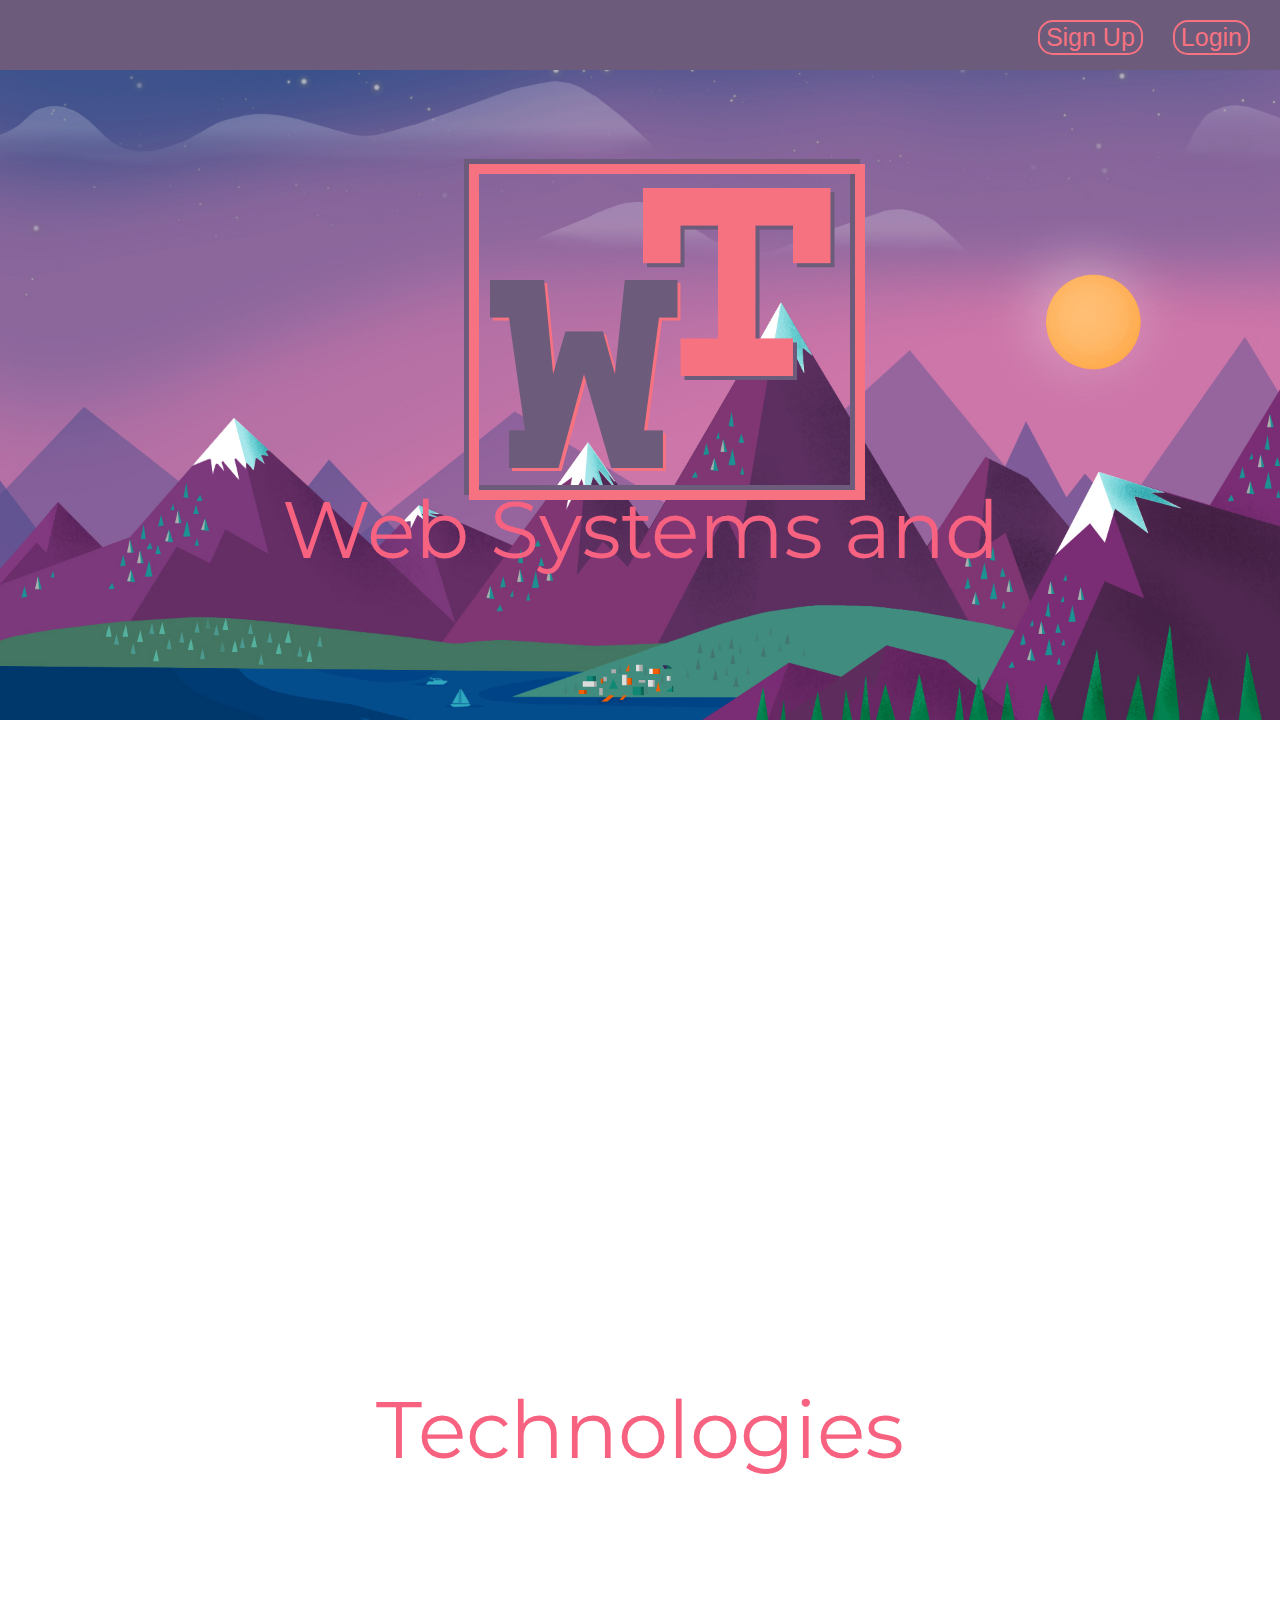
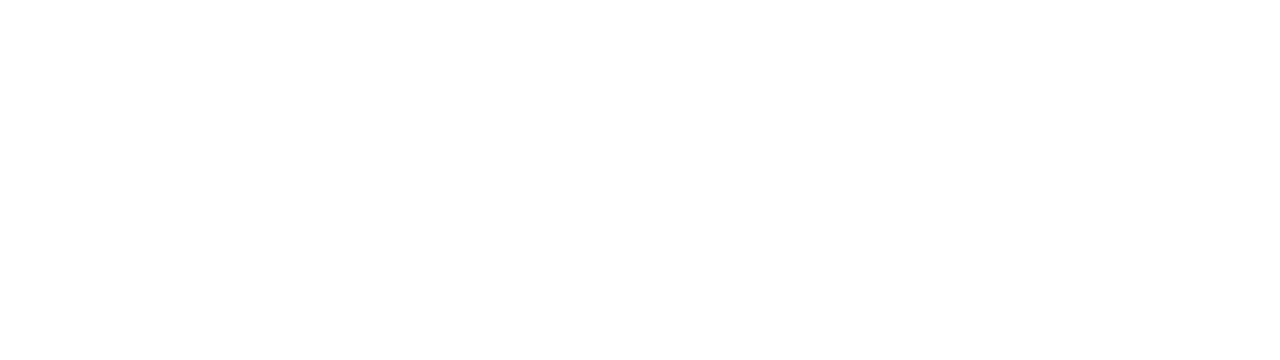
==== index.html @ d266eb8b "Welcome Page" ====
<!DOCTYPE HTML>

<html>
    
    <head>
        <Title>Webtech Finals</Title>
        <link rel="icon" type="image/png" href="Images/Icon2.png" style="width: 200px">
        <link rel="stylesheet" href="Css/main.css">
        <meta charset="utf-8">
        <meta name="viewport" content="width=device-width, initial-scale=1">
    </head>
    
    <body>
        
        <div class="navbar">
                <form action="login.html" method="get">
                <button class="button">Login</button>
                </form>
                <form action="signup.html" method="get">
                <button class="button">Sign Up</button>
                </form>
        </div>
        
        <div id="welcome">
            <img src="Images/logo.2.png" id="logo">
            <p>Web Systems and Technologies</p>
        </div>
        
    </body>
    
</html>
---- Css/main.css ----
@import url('https://fonts.googleapis.com/css?family=Montserrat');
#welcome p {
    font-size: 80px;
    font-family: "Montserrat";
    color: #F76280;
    text-align: center;
    line-height: 900px;
    
}
.navbar {
    display: inline-block;
    float: right;
    padding-right: 30px;
    padding-top: 10px;
    background-color: #6C5B7B;
    height: 60px;
    position: fixed;
    top: 0;
    left: 0;
    width: 100%;
    
}

.navbar form{
    float: right;
    display: inline-block;
    padding-right: 30px;
    padding-top: 10px;
    
}

#logo{
    display: block;
    position: absolute;
    left: 25%;
    top: 15%;
}


.button{
    border-radius: 15px;
    border: 2px solid #F67280;
    background: none;
    color: #F67280;
    font-size: 25px;
    cursor: pointer;
}

.button:hover{
    border-radius: 15px;
    border: 2px solid #C03C84;
    background: none;
    font-size: 25px;
    color: #C03C84;
    transition-duration: 0.3s;
}

body{
    overflow: hidden;
    background-image: url(../Images/BG3.jpg);
    background-repeat: no-repeat;
    background-attachment: fixed;
    background-size: 100%;
}
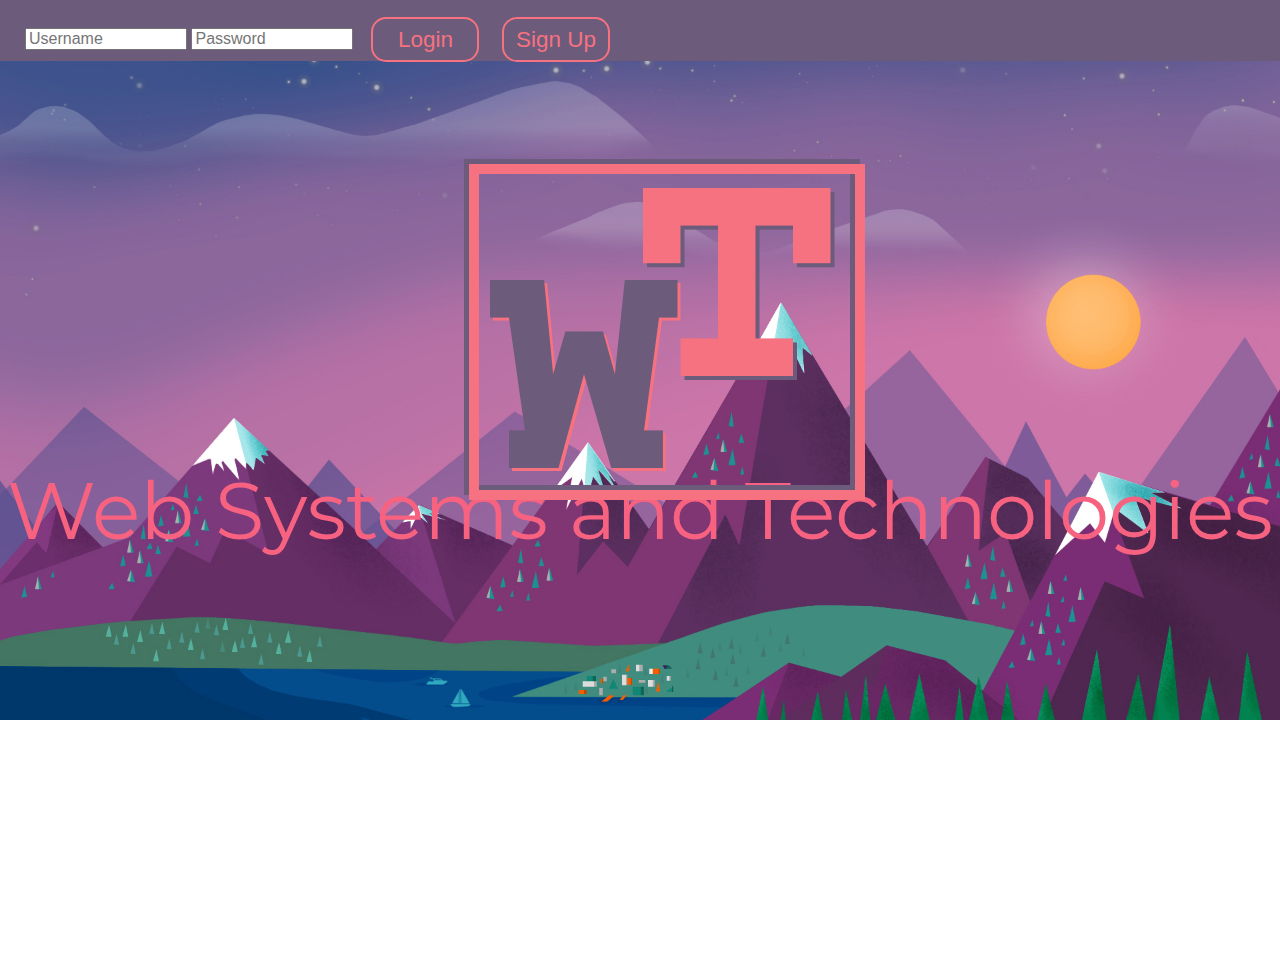
==== commit 3413f1cd: "added sign up modal template and other forms" ====
--- a/index.html
+++ b/index.html
@@ -6,19 +6,56 @@
         <Title>Webtech Finals</Title>
         <link rel="icon" type="image/png" href="Images/Icon2.png" style="width: 200px">
         <link rel="stylesheet" href="Css/main.css">
+        <script rel="text/javascript" src="script/signup.js"></script>
         <meta charset="utf-8">
         <meta name="viewport" content="width=device-width, initial-scale=1">
+        
+        <link rel="stylesheet" href="https://maxcdn.bootstrapcdn.com/bootstrap/4.1.0/css/bootstrap.min.css">
+        <script src="https://ajax.googleapis.com/ajax/libs/jquery/3.3.1/jquery.min.js"></script>
+        <script src="https://cdnjs.cloudflare.com/ajax/libs/popper.js/1.14.0/umd/popper.min.js"></script>
+        <script src="https://maxcdn.bootstrapcdn.com/bootstrap/4.1.0/js/bootstrap.min.js"></script>
     </head>
     
     <body>
         
         <div class="navbar">
-                <form action="login.html" method="get">
-                <button class="button">Login</button>
-                </form>
-                <form action="signup.html" method="get">
-                <button class="button">Sign Up</button>
-                </form>
+            <form  class="nav-login">
+                <div class="nav-login-input">
+                    <input type="text" name="uid" placeholder="Username">
+                    <input type="password" name="pwd" placeholder="Password">
+                </div>
+                <div class="nav-login-btn">
+                    <button class="button">Login</button>
+                    <button button type="button" class="button" data-toggle="modal" data-target="#myModal">Sign Up</button>
+                    
+                    <div class="modal fade" id="myModal">
+                        <div class="modal-dialog">
+                            <div class="modal-content">
+      
+                            <!-- Modal Header -->
+                            <div class="modal-header">
+                                <h4 class="modal-title">Sign Up!</h4>
+                                <button type="button" class="close" data-dismiss="modal">&times;</button>
+                            </div>
+        
+                            <!-- Modal body -->
+                            <div class="modal-body">
+                                <form>
+                                    
+                                </form>
+                            </div>
+        
+                            <!-- Modal footer -->
+                            <div class="modal-footer">
+                                <button type="button" class="btn btn-danger" data-dismiss="modal">Close</button>
+                            </div>
+        
+                            </div>
+                        </div>
+                    </div>
+                    
+                </div>
+            </form>
         </div>
         
         <div id="welcome">
--- a/Css/main.css
+++ b/Css/main.css
@@ -7,13 +7,13 @@
     line-height: 900px;
     
 }
+
 .navbar {
     display: inline-block;
     float: right;
-    padding-right: 30px;
-    padding-top: 10px;
+    padding: 0.4vh;
     background-color: #6C5B7B;
-    height: 60px;
+    height: 6.8vh;
     position: fixed;
     top: 0;
     left: 0;
@@ -21,6 +21,39 @@
     
 }
 
+.navbar .nav-login{
+    float: right;
+    display: inline-block;
+    padding-right: 3vh;
+}
+
+.nav-login-input{
+    float: left;
+    padding:  2.1vh 1vh;
+    
+}
+
+.nav-login-input input{
+    height: 2.5vh;
+    width: 18vh;
+}
+
+.nav-login-btn{
+    float: right;
+    display: inline-block;
+}
+
+.nav-login-btn button{
+    margin: 1vh;
+    
+    height: 5vh;
+    width: 12vh;
+    
+    font-size: 2.5vh;
+}
+
+
+/*
 .navbar form{
     float: right;
     display: inline-block;
@@ -28,6 +61,7 @@
     padding-top: 10px;
     
 }
+*/
 
 #logo{
     display: block;
@@ -61,4 +95,6 @@
     background-repeat: no-repeat;
     background-attachment: fixed;
     background-size: 100%;
+    
+    margin: 0;
 }
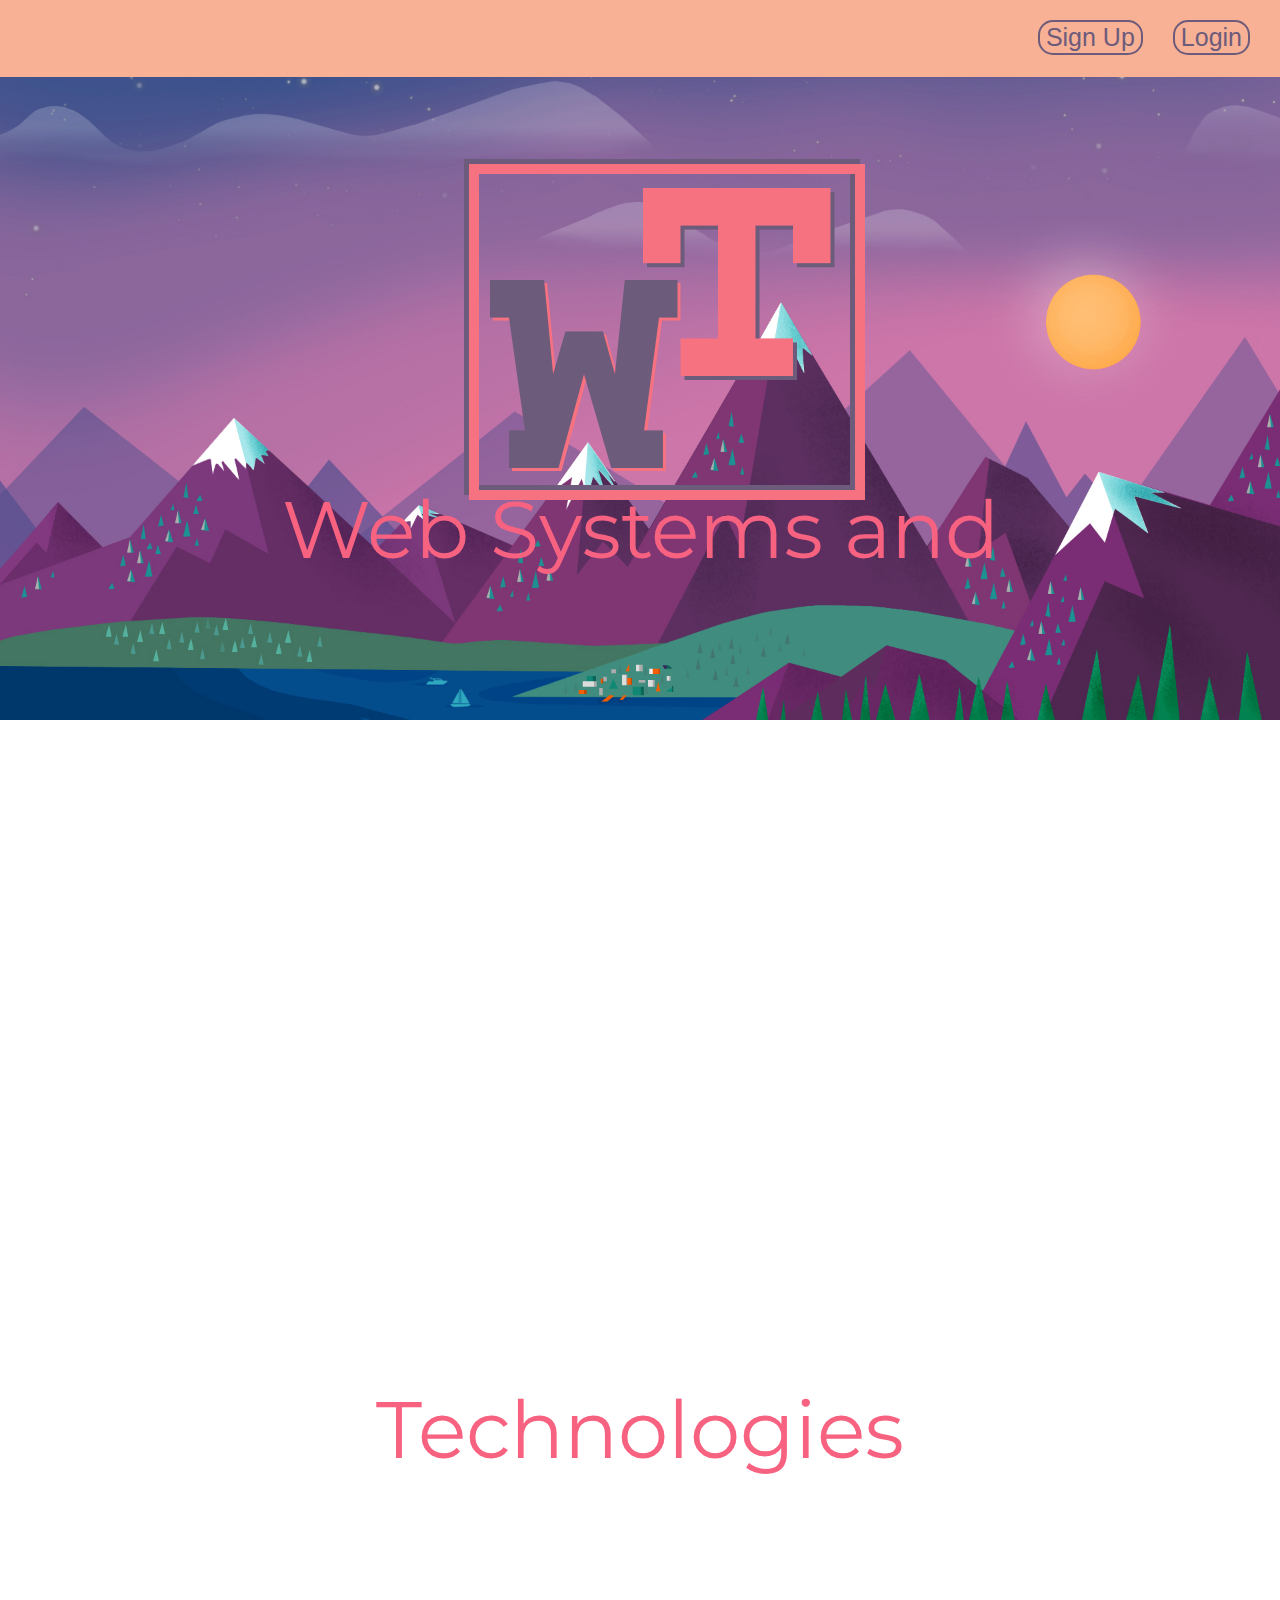
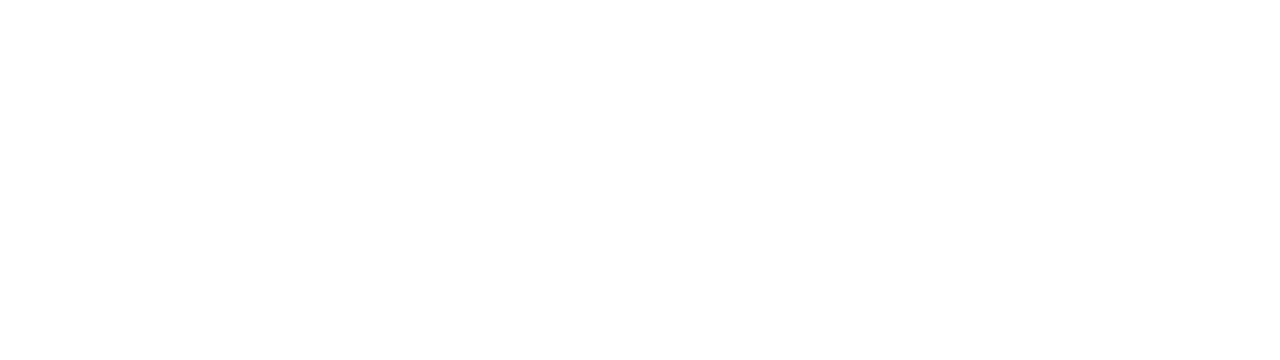
==== commit 05aebb2f: "Added content on login.html" ====
--- a/index.html
+++ b/index.html
@@ -6,56 +6,19 @@
         <Title>Webtech Finals</Title>
         <link rel="icon" type="image/png" href="Images/Icon2.png" style="width: 200px">
         <link rel="stylesheet" href="Css/main.css">
-        <script rel="text/javascript" src="script/signup.js"></script>
         <meta charset="utf-8">
         <meta name="viewport" content="width=device-width, initial-scale=1">
-        
-        <link rel="stylesheet" href="https://maxcdn.bootstrapcdn.com/bootstrap/4.1.0/css/bootstrap.min.css">
-        <script src="https://ajax.googleapis.com/ajax/libs/jquery/3.3.1/jquery.min.js"></script>
-        <script src="https://cdnjs.cloudflare.com/ajax/libs/popper.js/1.14.0/umd/popper.min.js"></script>
-        <script src="https://maxcdn.bootstrapcdn.com/bootstrap/4.1.0/js/bootstrap.min.js"></script>
     </head>
     
     <body>
         
         <div class="navbar">
-            <form  class="nav-login">
-                <div class="nav-login-input">
-                    <input type="text" name="uid" placeholder="Username">
-                    <input type="password" name="pwd" placeholder="Password">
-                </div>
-                <div class="nav-login-btn">
-                    <button class="button">Login</button>
-                    <button button type="button" class="button" data-toggle="modal" data-target="#myModal">Sign Up</button>
-                    
-                    <div class="modal fade" id="myModal">
-                        <div class="modal-dialog">
-                            <div class="modal-content">
-      
-                            <!-- Modal Header -->
-                            <div class="modal-header">
-                                <h4 class="modal-title">Sign Up!</h4>
-                                <button type="button" class="close" data-dismiss="modal">&times;</button>
-                            </div>
-        
-                            <!-- Modal body -->
-                            <div class="modal-body">
-                                <form>
-                                    
-                                </form>
-                            </div>
-        
-                            <!-- Modal footer -->
-                            <div class="modal-footer">
-                                <button type="button" class="btn btn-danger" data-dismiss="modal">Close</button>
-                            </div>
-        
-                            </div>
-                        </div>
-                    </div>
-                    
-                </div>
-            </form>
+                <form action="login.html" method="get">
+                <button class="button">Login</button>
+                </form>
+                <form action="signup.html" method="get">
+                <button class="button">Sign Up</button>
+                </form>
         </div>
         
         <div id="welcome">
@@ -63,6 +26,7 @@
             <p>Web Systems and Technologies</p>
         </div>
         
+        
     </body>
     
 </html>--- a/Css/main.css
+++ b/Css/main.css
@@ -7,13 +7,38 @@
     line-height: 900px;
     
 }
+#login {
+    border: 2px solid white;
+    border-radius: 15px;
+    background-color: rgba(108, 91, 123, 0.6);
+    opacity: 1;
+    width: 30%;
+    height: 50%;
+    left: 35%;
+    top: 15%;
+    position: absolute;
+    text-align: center;
+    padding-top: 15%;
+}
+
+#login input{
+    width: 50%;
+    font-size: 20px;
+}
+
+#home {
+    width: 7%;
+    cursor: pointer;
+}
 
 .navbar {
     display: inline-block;
     float: right;
-    padding: 0.4vh;
-    background-color: #6C5B7B;
-    height: 6.8vh;
+    padding-right: 30px;
+    padding-top: 10px;
+    background-color: #F8B195;
+    padding-bottom: 7px;
+    height: 60px;
     position: fixed;
     top: 0;
     left: 0;
@@ -21,39 +46,6 @@
     
 }
 
-.navbar .nav-login{
-    float: right;
-    display: inline-block;
-    padding-right: 3vh;
-}
-
-.nav-login-input{
-    float: left;
-    padding:  2.1vh 1vh;
-    
-}
-
-.nav-login-input input{
-    height: 2.5vh;
-    width: 18vh;
-}
-
-.nav-login-btn{
-    float: right;
-    display: inline-block;
-}
-
-.nav-login-btn button{
-    margin: 1vh;
-    
-    height: 5vh;
-    width: 12vh;
-    
-    font-size: 2.5vh;
-}
-
-
-/*
 .navbar form{
     float: right;
     display: inline-block;
@@ -61,7 +53,6 @@
     padding-top: 10px;
     
 }
-*/
 
 #logo{
     display: block;
@@ -73,9 +64,9 @@
 
 .button{
     border-radius: 15px;
-    border: 2px solid #F67280;
+    border: 2px solid #6C5B7B;
     background: none;
-    color: #F67280;
+    color: #6C5B7B;
     font-size: 25px;
     cursor: pointer;
 }
@@ -95,6 +86,4 @@
     background-repeat: no-repeat;
     background-attachment: fixed;
     background-size: 100%;
-    
-    margin: 0;
 }
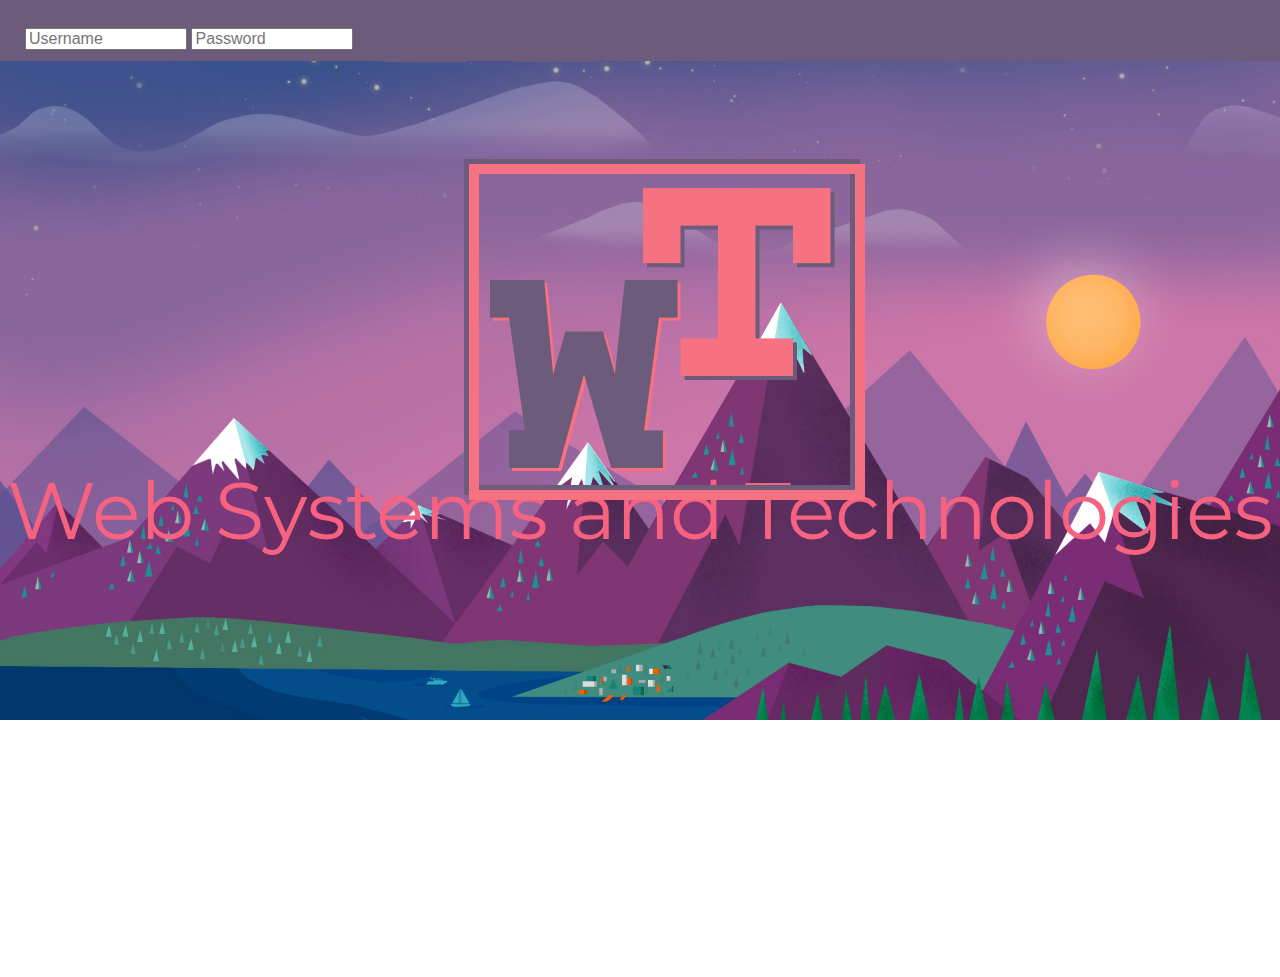
==== commit f2ca6fda: "Check content" ====
--- a/index.html
+++ b/index.html
@@ -6,19 +6,56 @@
         <Title>Webtech Finals</Title>
         <link rel="icon" type="image/png" href="Images/Icon2.png" style="width: 200px">
         <link rel="stylesheet" href="Css/main.css">
+        <script rel="text/javascript" src="script/signup.js"></script>
         <meta charset="utf-8">
         <meta name="viewport" content="width=device-width, initial-scale=1">
+        
+        <link rel="stylesheet" href="https://maxcdn.bootstrapcdn.com/bootstrap/4.1.0/css/bootstrap.min.css">
+        <script src="https://ajax.googleapis.com/ajax/libs/jquery/3.3.1/jquery.min.js"></script>
+        <script src="https://cdnjs.cloudflare.com/ajax/libs/popper.js/1.14.0/umd/popper.min.js"></script>
+        <script src="https://maxcdn.bootstrapcdn.com/bootstrap/4.1.0/js/bootstrap.min.js"></script>
     </head>
     
     <body>
         
         <div class="navbar">
-                <form action="login.html" method="get">
-                <button class="button">Login</button>
-                </form>
-                <form action="signup.html" method="get">
-                <button class="button">Sign Up</button>
-                </form>
+            <form  class="nav-login">
+                <div class="nav-login-input">
+                    <input type="text" name="uid" placeholder="Username">
+                    <input type="password" name="pwd" placeholder="Password">
+                </div>
+                <div class="nav-login-btn">
+                    <button class="button">Login</button>
+                    <button button type="button" class="button" data-toggle="modal" data-target="#myModal">Sign Up</button>
+                    
+                    <div class="modal fade" id="myModal">
+                        <div class="modal-dialog">
+                            <div class="modal-content">
+      
+                            <!-- Modal Header -->
+                            <div class="modal-header">
+                                <h4 class="modal-title">Sign Up!</h4>
+                                <button type="button" class="close" data-dismiss="modal">&times;</button>
+                            </div>
+        
+                            <!-- Modal body -->
+                            <div class="modal-body">
+                                <form>
+                                    
+                                </form>
+                            </div>
+        
+                            <!-- Modal footer -->
+                            <div class="modal-footer">
+                                <button type="button" class="btn btn-danger" data-dismiss="modal">Close</button>
+                            </div>
+        
+                            </div>
+                        </div>
+                    </div>
+                    
+                </div>
+            </form>
         </div>
         
         <div id="welcome">
--- a/Css/main.css
+++ b/Css/main.css
@@ -7,6 +7,7 @@
     line-height: 900px;
     
 }
+
 #login {
     border: 2px solid white;
     border-radius: 15px;
@@ -39,6 +40,9 @@
     background-color: #F8B195;
     padding-bottom: 7px;
     height: 60px;
+    padding: 0.4vh;
+    background-color: #6C5B7B;
+    height: 6.8vh;
     position: fixed;
     top: 0;
     left: 0;
@@ -46,6 +50,39 @@
     
 }
 
+.navbar .nav-login{
+    float: right;
+    display: inline-block;
+    padding-right: 3vh;
+}
+
+.nav-login-input{
+    float: left;
+    padding:  2.1vh 1vh;
+    
+}
+
+.nav-login-input input{
+    height: 2.5vh;
+    width: 18vh;
+}
+
+.nav-login-btn{
+    float: right;
+    display: inline-block;
+}
+
+.nav-login-btn button{
+    margin: 1vh;
+    
+    height: 5vh;
+    width: 12vh;
+    
+    font-size: 2.5vh;
+}
+
+
+/*
 .navbar form{
     float: right;
     display: inline-block;
@@ -53,6 +90,7 @@
     padding-top: 10px;
     
 }
+*/
 
 #logo{
     display: block;
@@ -86,4 +124,6 @@
     background-repeat: no-repeat;
     background-attachment: fixed;
     background-size: 100%;
+    
+    margin: 0;
 }
